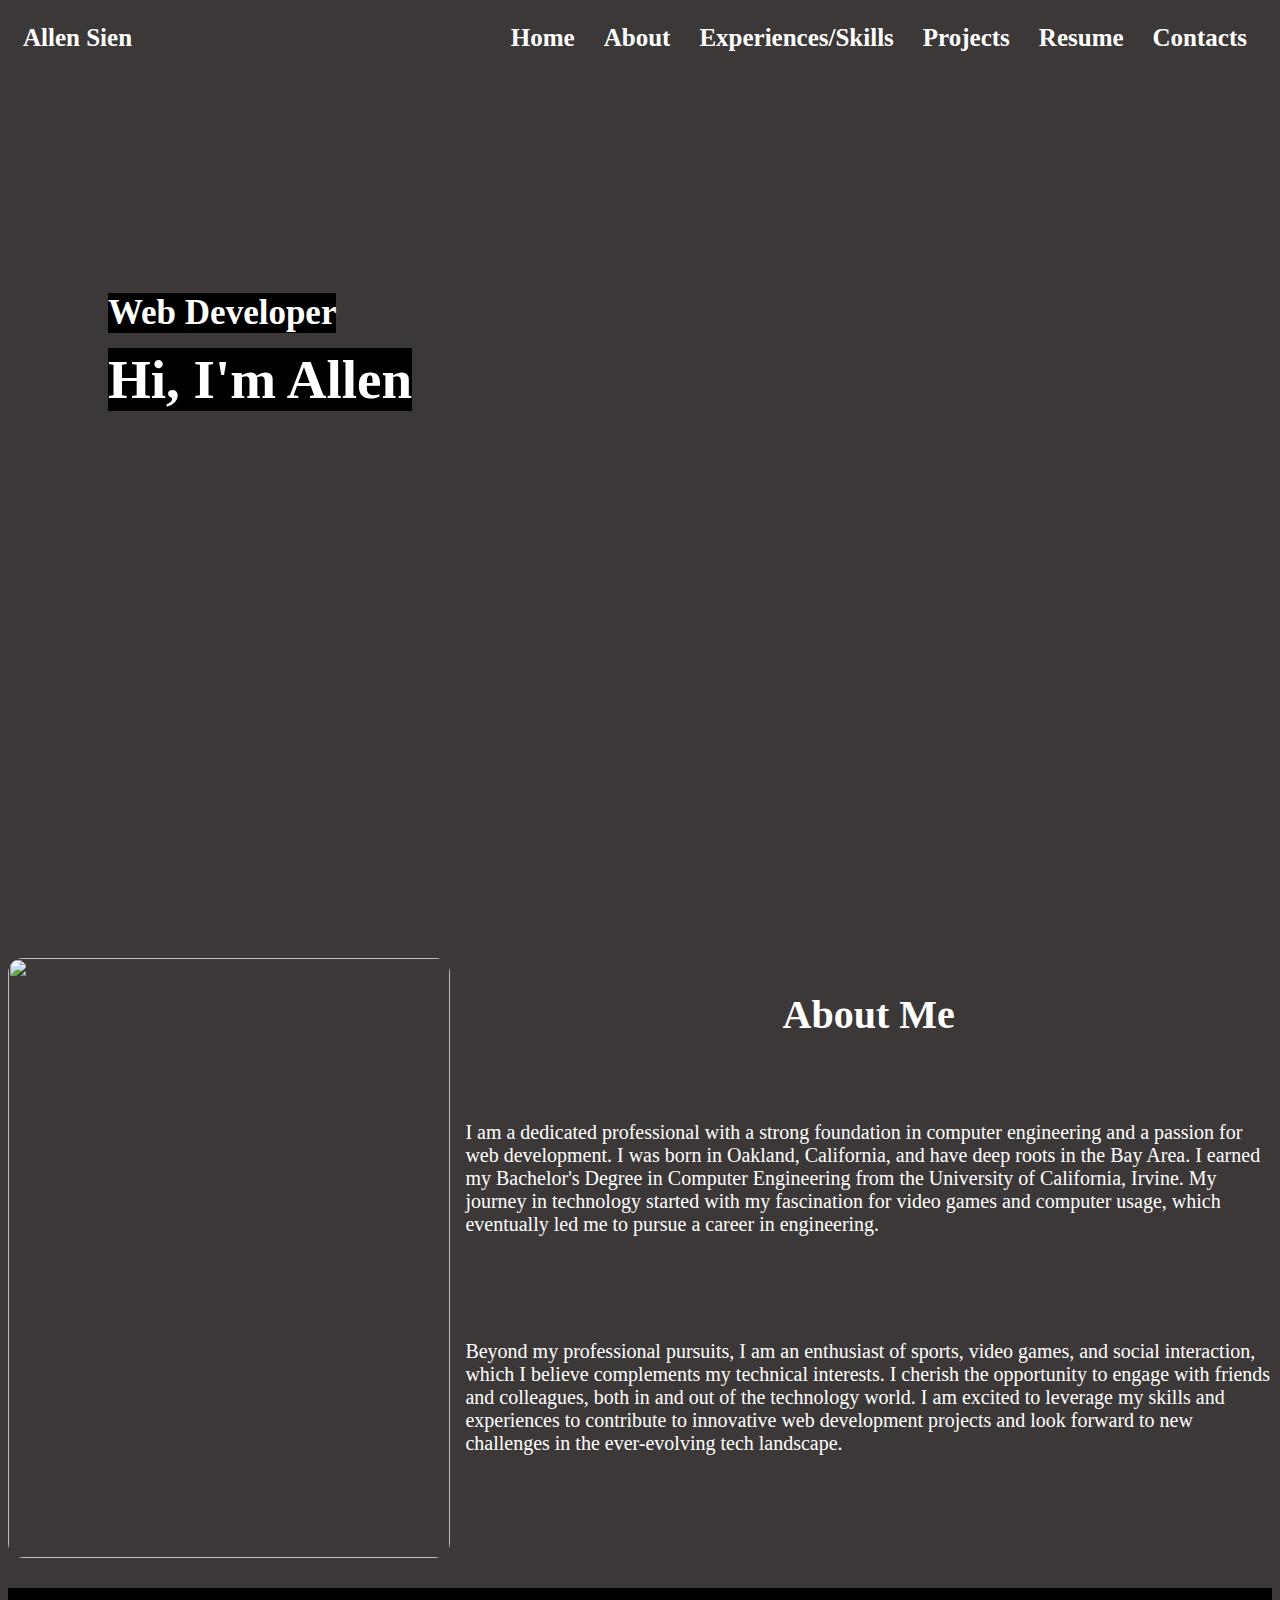
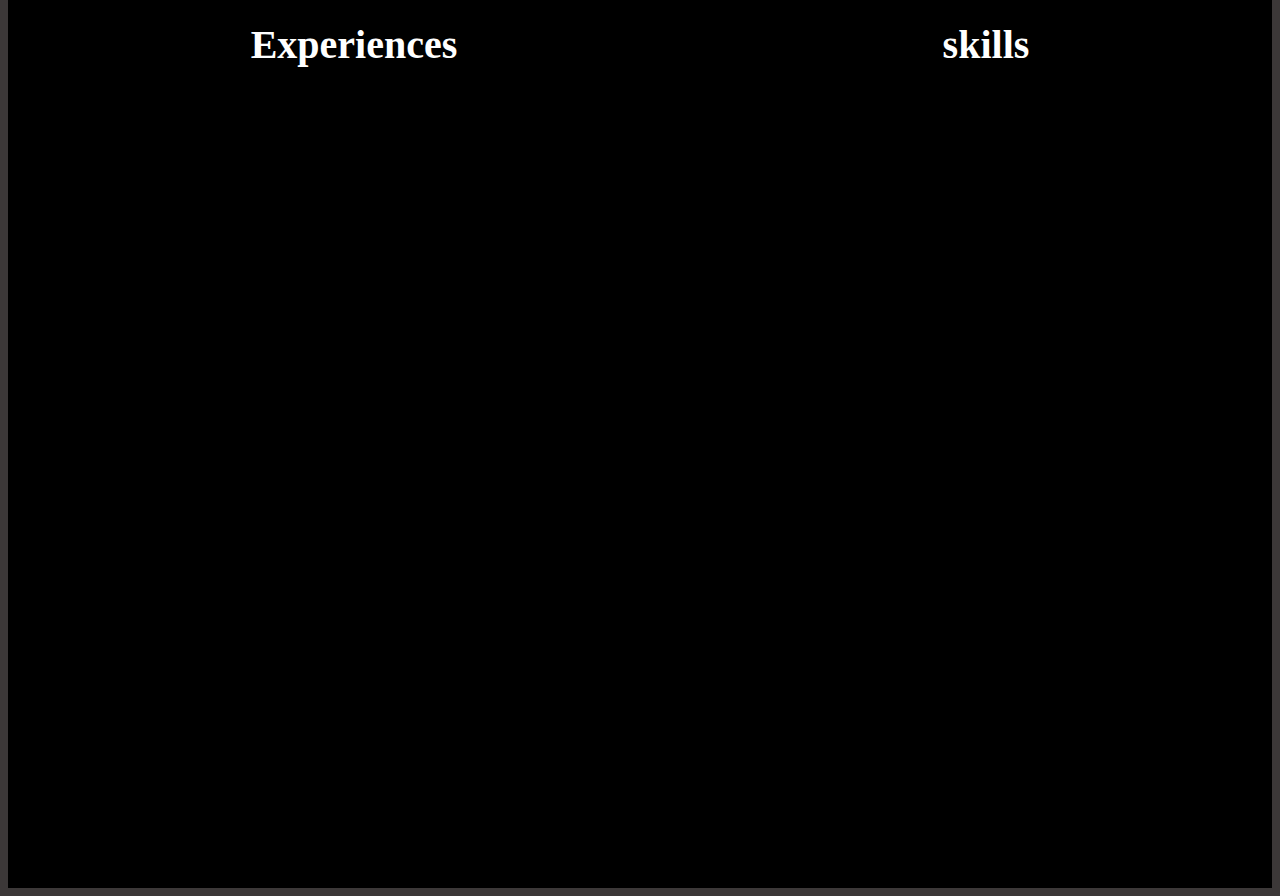
==== portfolio.html @ d99a71c3 "About me info added" ====
<!DOCTYPE html>
<html lang="en">
<head>
  <meta charset="UTF-8">
  <meta name="viewport" content="width=device-width, initial-scale=1.0">
  <title>Allen's Portfolio</title>

  <link rel="stylesheet" href="portfolio.css">
</head>

<body>
  <header>

    <div id = header-container>
      <nav>
        <div id = "logo">Allen Sien</div>
        <ul>
          <li><a href="#">Home</a></li>
          <li><a href="#">About</a></li>
          <li><a href="#">Experiences/Skills</a></li>
          <li><a href="#">Projects</a></li>
          <li><a href="#">Resume</a></li>
          <li><a href="#">Contacts</a></li>
        </ul>
      </nav>
      
      <div id="intro">
        <p>Web Developer</p>
        <h1>Hi, I'm Allen</h1>
        
      </div>
    </div>
    
  </header>
  
  <main>
    <!------------ About section  -------->
    <div id="about-section">

      <div id="PFP"> 
        <img src="Photos/Portrait.jpg" alt="">
      </div>

      <div class="about">
        <h2 class = "about-title">About Me</h2>
        <p>
          I am a dedicated professional with a strong foundation in computer engineering and a passion for web development. I was born in Oakland, California, and have deep roots in the Bay Area. I earned my Bachelor's Degree in Computer Engineering from the University of California, Irvine. My journey in technology started with my fascination for video games and computer usage, which eventually led me to pursue a career in engineering.
        </p>
        <p>
          Beyond my professional pursuits, I am an enthusiast of sports, video games, and social interaction, which I believe complements my technical interests. I cherish the opportunity to engage with friends and colleagues, both in and out of the technology world. I am excited to leverage my skills and experiences to contribute to innovative web development projects and look forward to new challenges in the ever-evolving tech landscape. 
        </p>
      </div>
    </div>
    <!------------ End of About section  -------->

    <!------------ Experiences/skills section  -------->

    <div id="Experiences-Skills">
    
      <div class="experiences">
        <h2>Experiences</h2>
      </div>
      <div class="skills">
        <h2>skills</h2>
      </div>
    
    
    
    </div>
    




    <!-------- End of Experiences/skills section  ------>

    <!------------ Projects Section  ----------->
    <div id="Projects-section">





    </div>


    <!------------End of Projects Section  ----------->



  </main>

  <script src="portfolio.js"> </script>
</body>
</html>
---- portfolio.css ----
body{
  background-color:rgb(60, 56, 56);
  color: white;
}

/* Header section */
#header-container{
  /* background-color: rgb(154, 0, 0); */
  font-weight: bold;
  width: 100%;
  height: 100vh;
/*   margin: calc(50% - 50vw) calc(50% - 50vw);
  padding: calc(50vw - 50%) calc(50vw - 50%); */
  background-image: url(Photos/IMG_4124.JPG);
  background-size: cover; 
  background-position: center;
  
}

nav{
  display: flex;
  align-items: center; 
  justify-content: space-between;
  flex-wrap: wrap;
}

#logo{
  margin-left: 15px;
  font-size: 25px;
}

nav ul li{
  display: inline-block;
  list-style: none;
  margin-right: 25px;
}

nav ul li a{
  color: white;
  text-decoration: none;
  font-size: 25px;
  position: relative;
}

nav ul li a::after{
  content:'';
  width: 0;
  height: 3px;
  background: red;
  position: absolute;
  left: 0;
  bottom: -6px;
  transition: .5s;
}

nav ul li a:hover::after{
  width: 100%;
}

#intro{
  margin-top: 225px;
  margin-left: 100px;
}

#intro p{
  font-size: 35px;
  max-width: max-content;
  background-color: black;
  margin: 0;
}

#intro h1{
  font-size: 55px;
  max-width: max-content;
  background-color: black;
  margin-top: 15px;

}

/* End of Header section */

/* Main section */

/* About section  */

#about-section{
  display: flex;
  flex-direction: row;
  margin-top: 50px;
}

#PFP {
  flex-basis: 35%;
  height: 600px;
  flex-shrink: 0;
}

#PFP img{
  width: 100%;
  height: 600px;
  border-radius: 15px;
  object-fit: contain;
}

.about{
  display: flex;
  flex-wrap: wrap;
  flex-grow: 1;
  justify-content: center;
  margin-left: 15px;
}

h2{
  font-size: 40px;
  margin-bottom: 0;
}

.about p {
  margin-top: 0;
  font-size: 20px;
}

/* End of about section */

/* Experience/Skills section */

#Experiences-Skills{
  background-color: black;
  display: flex;
  flex-direction: row;
  justify-content: space-around;
  margin-top: 30px;
  width: 100%;
  height: 100vh;
/*   margin: calc(50% - 50vw) calc(50% - 50vw); */
/*   padding: calc(50vw - 50%) calc(50vw - 50%); */
}




/* End of Experience/Skills section */

/* Scroll bar customization */

/* width */
::-webkit-scrollbar {
  width: 10px;
}

/* Track */
::-webkit-scrollbar-track {
  background: #f1f1f1; 
}
 
/* Handle */
::-webkit-scrollbar-thumb {
  background: #888; 
}

/* Handle on hover */
::-webkit-scrollbar-thumb:hover {
  background: #555; 
}

/* Scroll bar customization */
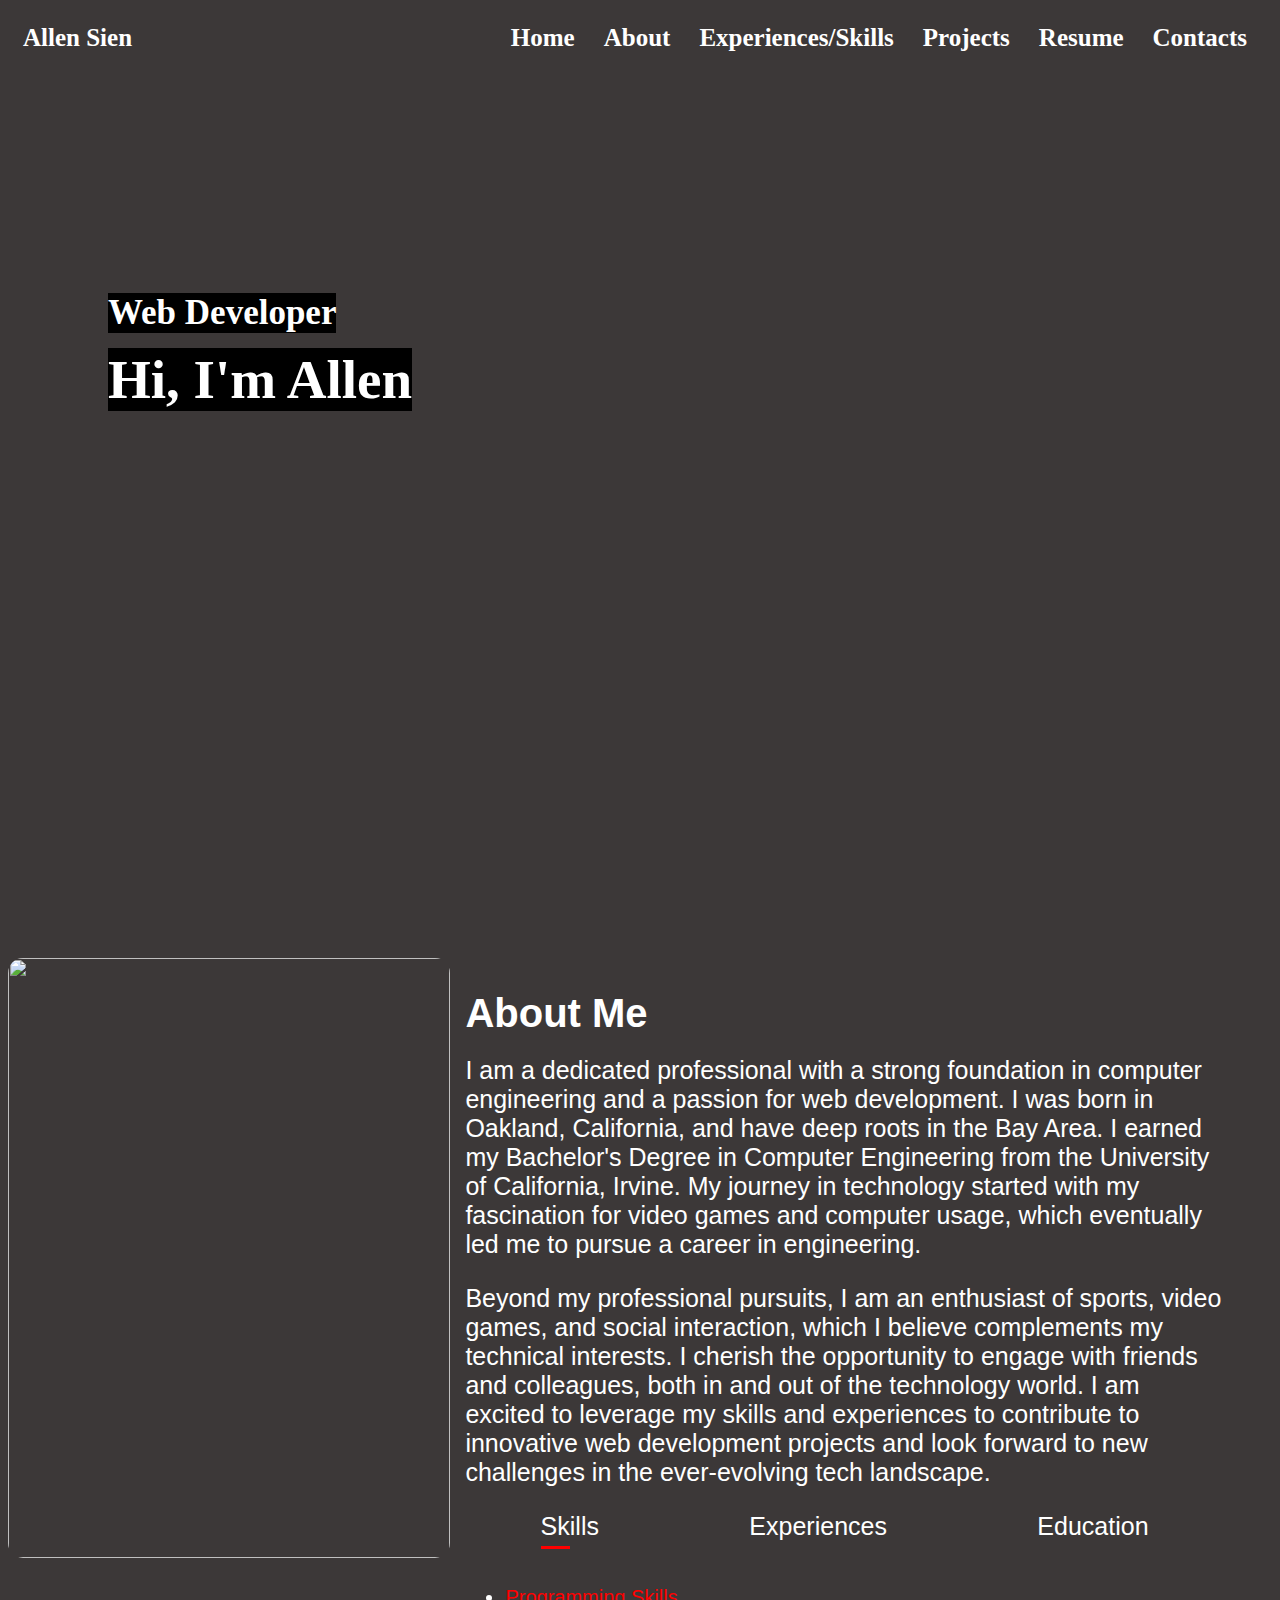
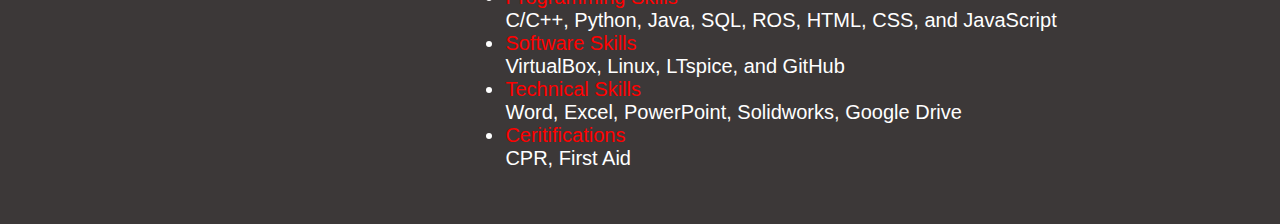
==== commit fbcaf925: "Tabs made" ====
--- a/portfolio.html
+++ b/portfolio.html
@@ -49,26 +49,89 @@
         <p>
           Beyond my professional pursuits, I am an enthusiast of sports, video games, and social interaction, which I believe complements my technical interests. I cherish the opportunity to engage with friends and colleagues, both in and out of the technology world. I am excited to leverage my skills and experiences to contribute to innovative web development projects and look forward to new challenges in the ever-evolving tech landscape. 
         </p>
+
+        <!-- Creating the Tabs -->
+        <div class="tabs">
+          <p class="tab-links active-link"  onclick="changeTab('Skills')">Skills</p>
+          <p class="tab-links"  onclick="changeTab('Experiences')">Experiences</p>
+          <p class="tab-links"  onclick="changeTab('Education')">Education</p>
+        </div>
+        
+        <div class="tab-cont active-cont" id="Skills">
+          <ul>
+            <li>
+              <span style="color: red;">Programming Skills</span> 
+              <br>
+              C/C++, Python, Java, SQL, ROS, HTML, CSS, and JavaScript
+              <br>
+            </li>
+            <li>
+              <span style="color: red;">Software Skills</span> 
+              <br>
+                VirtualBox, Linux, LTspice, and GitHub
+                <br>
+            </li>
+            <li>
+              <span style="color: red;">Technical Skills</span> 
+              <br>
+              Word, Excel, PowerPoint, Solidworks, Google Drive
+              <br>
+            </li>
+            <li>
+              <span style="color: red;">Ceritifications</span> 
+              <br>
+              CPR, First Aid
+              <br>
+            </li>
+          </ul>
+        </div>
+
+        <div class="tab-cont" id="Experiences">
+          <ul>
+            <li>
+              <span style="color: red;">Practice Director for Tennis Club at UCI</span> 
+              <br>
+              Directed games to help players learn tennis and socialize with other members.
+              <br>
+              Brainstormed supplies and reservations needed for a social event to be held.
+              <br>
+            </li>
+            <li>
+              <span style="color: red;">Practice Director for Tennis Club at UCI</span> 
+              <br>
+              Handles the club funds, used for tournaments, fundraisers, socials, and hotels for our competitive team.
+              <br>
+              Emailed different organizations to schedule fundraisers.
+              <br> 
+              Help organize and carry out events.
+              <br>
+              Directed games to help players learn tennis and socialize with other members.
+              <br>
+              Safety officer.
+              <br>
+            </li>
+          </ul>
+        </div>
+
+        <div class="tab-cont" id="Education">
+          <ul>
+            <li>
+              <span style="color: red;">University of California, Irvine </span> 
+              <br>
+              Attended from Sept. 2019 - Jun. 2023
+              <br>
+              Bachelor of Science in Computer Engineering
+               <br>
+            </li>
+          </ul>
+        </div>
+
+
       </div>
     </div>
     <!------------ End of About section  -------->
 
     <!------------ Experiences/skills section  -------->
-
-    <div id="Experiences-Skills">
-    
-      <div class="experiences">
-        <h2>Experiences</h2>
-      </div>
-      <div class="skills">
-        <h2>skills</h2>
-      </div>
-    
-    
-    
-    </div>
-    
-
 
 
 
--- a/portfolio.css
+++ b/portfolio.css
@@ -5,16 +5,13 @@
 
 /* Header section */
 #header-container{
-  /* background-color: rgb(154, 0, 0); */
   font-weight: bold;
   width: 100%;
   height: 100vh;
-/*   margin: calc(50% - 50vw) calc(50% - 50vw);
-  padding: calc(50vw - 50%) calc(50vw - 50%); */
   background-image: url(Photos/IMG_4124.JPG);
   background-size: cover; 
   background-position: center;
-  
+  font-family: Cambria, Cochin, Georgia, Times, 'Times New Roman', serif;
 }
 
 nav{
@@ -87,6 +84,7 @@
   display: flex;
   flex-direction: row;
   margin-top: 50px;
+  font-family:'Franklin Gothic Medium', 'Arial Narrow', Arial, sans-serif;
 }
 
 #PFP {
@@ -103,21 +101,20 @@
 }
 
 .about{
-  display: flex;
-  flex-wrap: wrap;
-  flex-grow: 1;
-  justify-content: center;
+  flex-basis: 60%;
+  display: flex;
+  flex-direction: column;
   margin-left: 15px;
 }
 
 h2{
   font-size: 40px;
-  margin-bottom: 0;
+  margin-bottom: 20px;
 }
 
 .about p {
   margin-top: 0;
-  font-size: 20px;
+  font-size: 25px;
 }
 
 /* End of about section */
@@ -136,8 +133,48 @@
 /*   padding: calc(50vw - 50%) calc(50vw - 50%); */
 }
 
-
-
+.tabs{
+  display: flex;
+  justify-content: space-around;
+
+}
+
+.tab-links{
+  color: white;
+  font-size: 28px;
+  cursor: pointer;
+  position: relative;
+}
+
+.tab-links::after{
+  content:'';
+  width: 0;
+  height: 3px;
+  background: red;
+  position: absolute;
+  left: 0;
+  bottom: -8px;
+  transition: .5s;
+}
+
+.tab-links.active-link::after{
+  width: 50%;
+}
+
+.tab-links:hover::after{
+  width: 100%;
+}
+
+
+.tab-cont {
+  font-size: 20px;
+  height: 250px;
+  display: none;
+}
+
+.active-cont{
+  display:block;
+}
 
 /* End of Experience/Skills section */
 
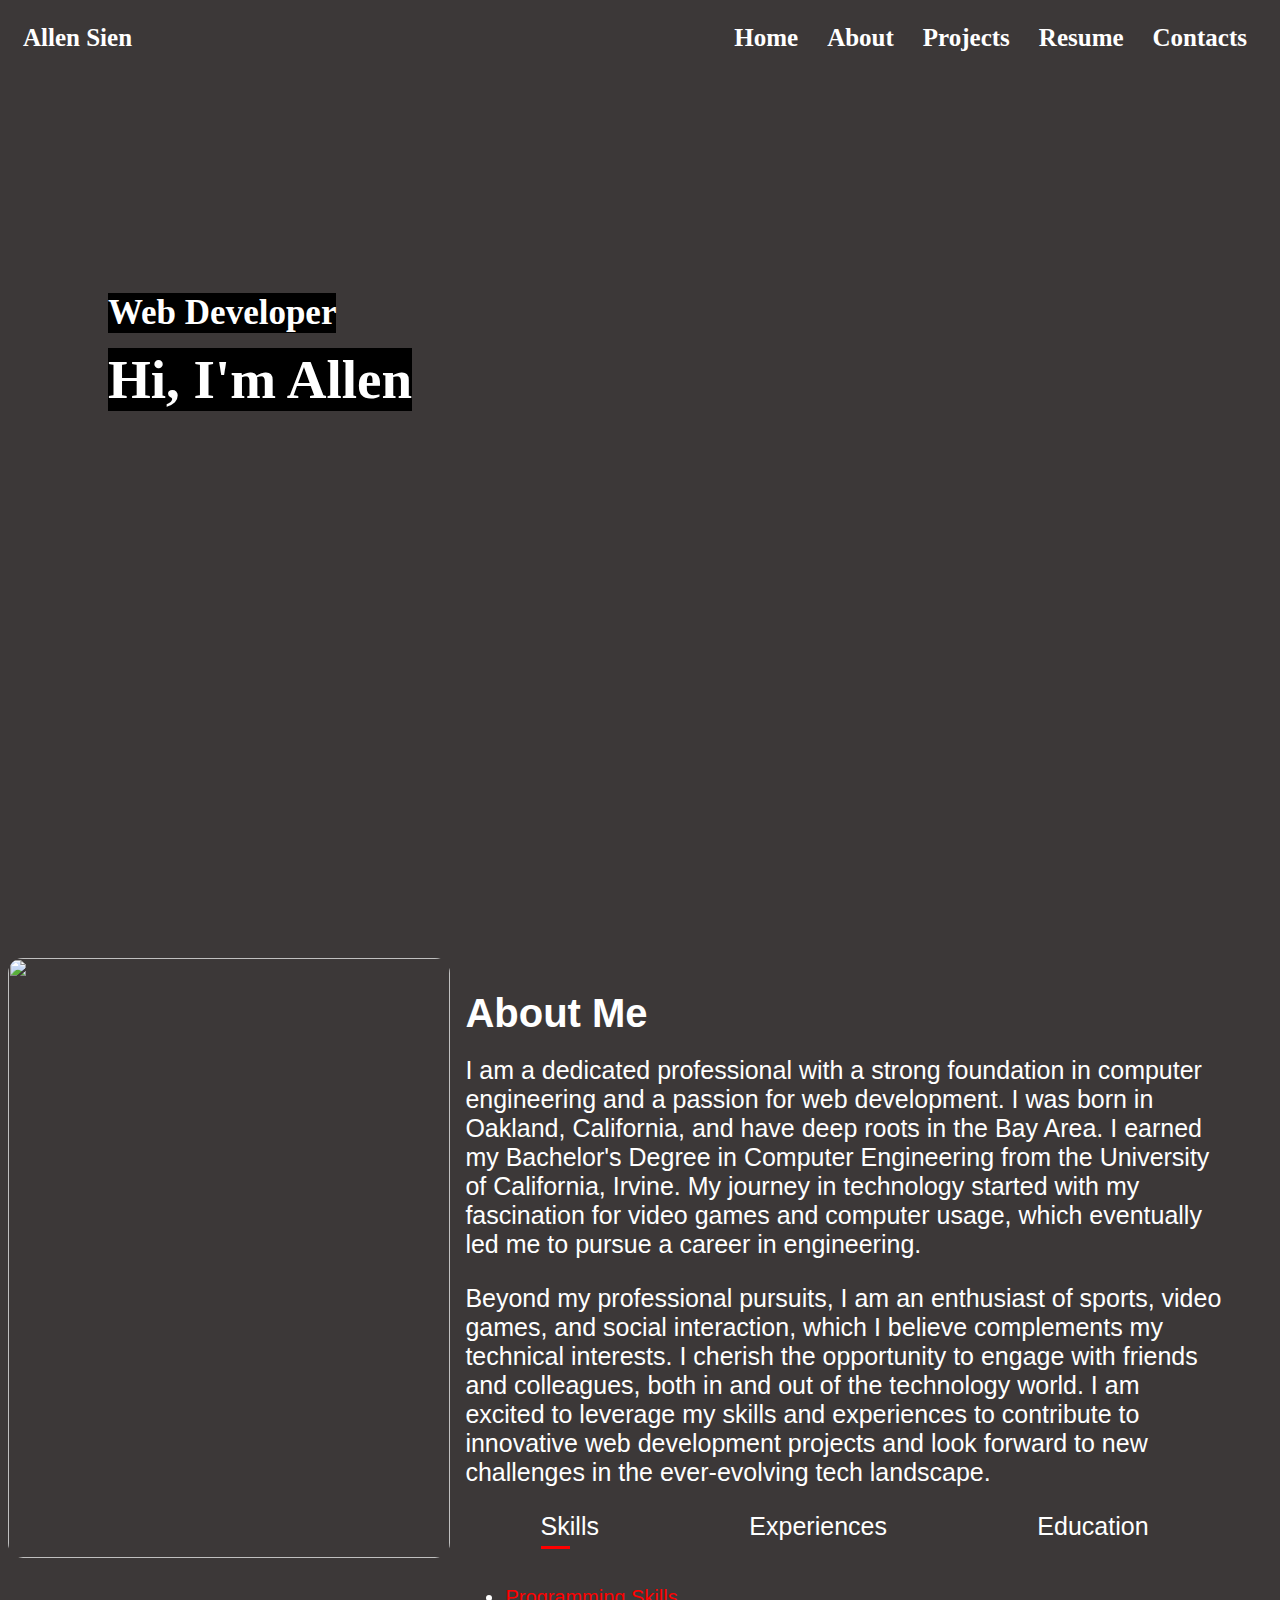
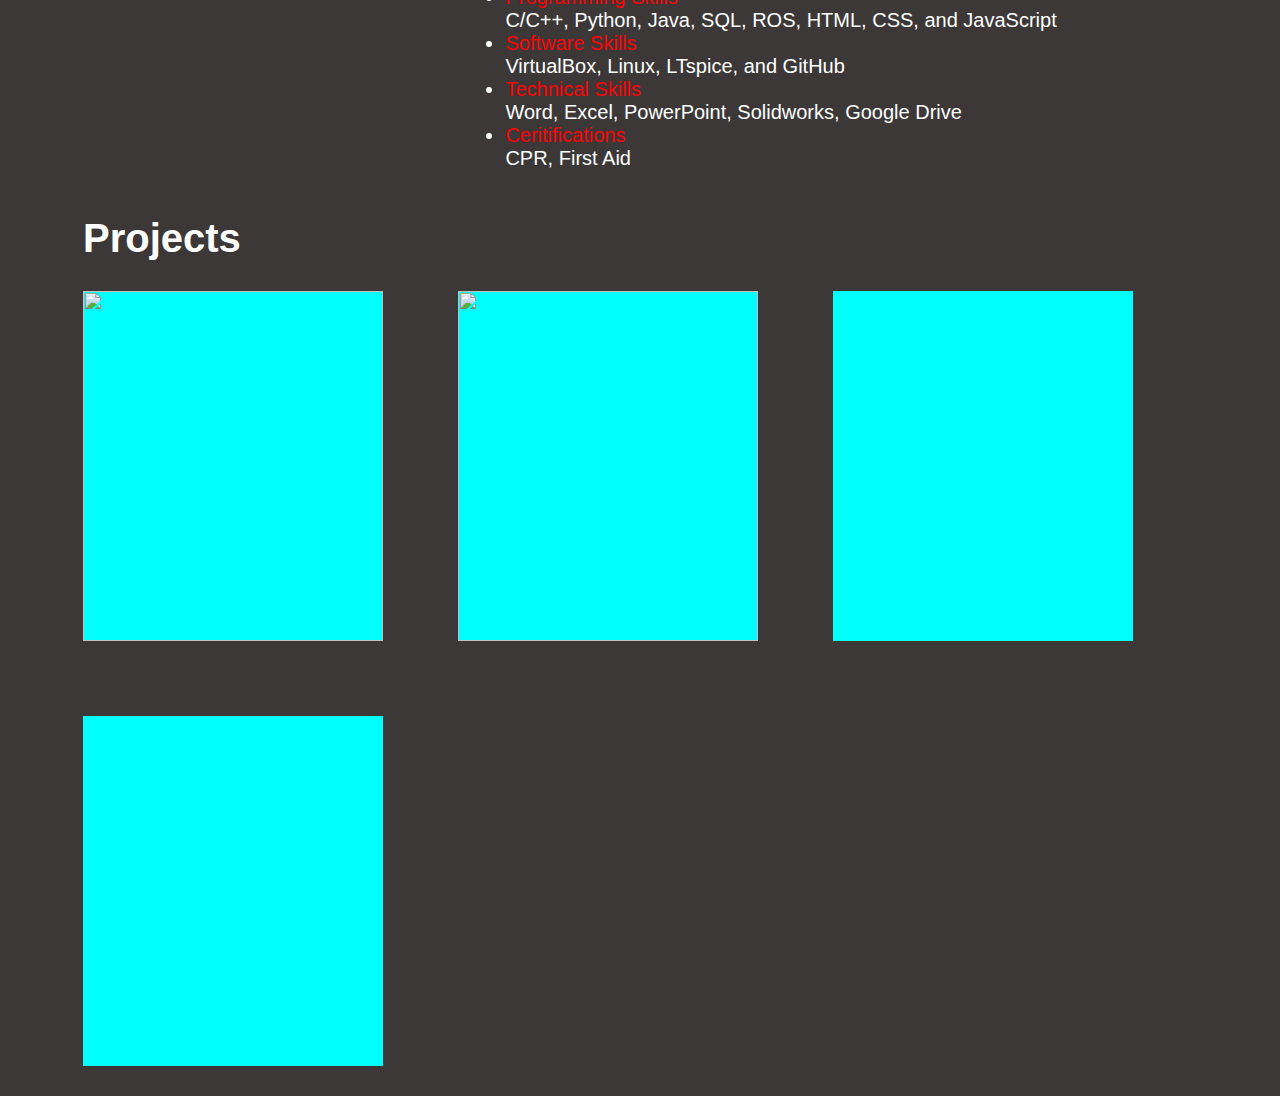
==== commit 54ffd3a6: "added info to wizards chess" ====
--- a/portfolio.html
+++ b/portfolio.html
@@ -17,7 +17,6 @@
         <ul>
           <li><a href="#">Home</a></li>
           <li><a href="#">About</a></li>
-          <li><a href="#">Experiences/Skills</a></li>
           <li><a href="#">Projects</a></li>
           <li><a href="#">Resume</a></li>
           <li><a href="#">Contacts</a></li>
@@ -125,21 +124,53 @@
             </li>
           </ul>
         </div>
-
-
       </div>
     </div>
     <!------------ End of About section  -------->
 
-    <!------------ Experiences/skills section  -------->
+    <!------------ Projects Section  ----------->
+    <div id="Projects-section">
+      <h2 id="Project-title">Projects</h2>
+      <div id="project-grid">
+      
+        <div id="chess" class="projects"> 
+          
+          <a href="https://github.com/Sienallen/Wizards-Chess" target="_blank" rel="noopener noreferrer">
+            <p id = "chess-layer" class="layer" > 
+              Wizard's Chess <br><br>
+              Wizard's Chess is an automated chess robot with an under carriage pulley system that moves a electromagnet that turns on and off to move the pieces.This Chess board allows a player to play on the board against either an AI or another player through that app which sends its moves to the carriage system. The language used in this project was python and kivy was used for the UI.
+              <br><br>
+              Click for GitHub.
+            </p>
+          </a>
+          
+          <img src="Photos/Chess Board.jpg" alt="" class="project-img" class="project-img">
+          
+          
+        
+        </div>
+
+        
+        <div id = "quad" class="projects">
+          
+          <p id = "quad-layer" class="layer"> 
+            Quadcopter <br><br>
+
+          </p>
+          <img src="Photos/Quad.jpg" alt="" class="project-img">
+
+        </div>
+
+        <div id="" class="projects"> 
+        </div>
+        <div id="" class="projects"> </div>
+
+
+        </div> 
 
 
 
-    <!-------- End of Experiences/skills section  ------>
-
-    <!------------ Projects Section  ----------->
-    <div id="Projects-section">
-
+      </div>
 
 
 
--- a/portfolio.css
+++ b/portfolio.css
@@ -178,6 +178,67 @@
 
 /* End of Experience/Skills section */
 
+/* Project Section */
+
+#Projects-section{
+  font-family:'Franklin Gothic Medium', 'Arial Narrow', Arial, sans-serif;
+}
+
+#Project-title{
+  margin: 0 75px;
+
+}
+#project-grid{
+  display: flex; 
+  flex-direction: row;
+  column-gap: 75px;
+  row-gap: 75px;
+  flex-wrap: wrap;
+  margin: 30px 75px;
+
+ /*  grid-template-columns: repeat(3, 300px); 
+  grid-gap: 75px; */
+}
+
+.projects{
+
+}
+
+.project-img{
+  height: 350px;
+  width: 300px;
+}
+
+#project-grid div{
+  width: 300px;
+  height: 350px;
+  background-color: aqua;
+}
+
+.layer{
+  position: absolute;
+  padding-top: 50px;
+  padding-left: 20px;
+  width: 280px;
+  height: 300px;
+  margin-top: 0;
+  color: rgba(0,0,0,0);;
+  background-color: rgba(0,0,0,0);
+  transition: .5s;
+}
+
+.layer:hover{
+  color: rgba(255,255,255,1);
+  background-color: rgba(0,0,0,.7);
+}
+
+/* End of Project Section */
+
+
+
+
+
+
 /* Scroll bar customization */
 
 /* width */
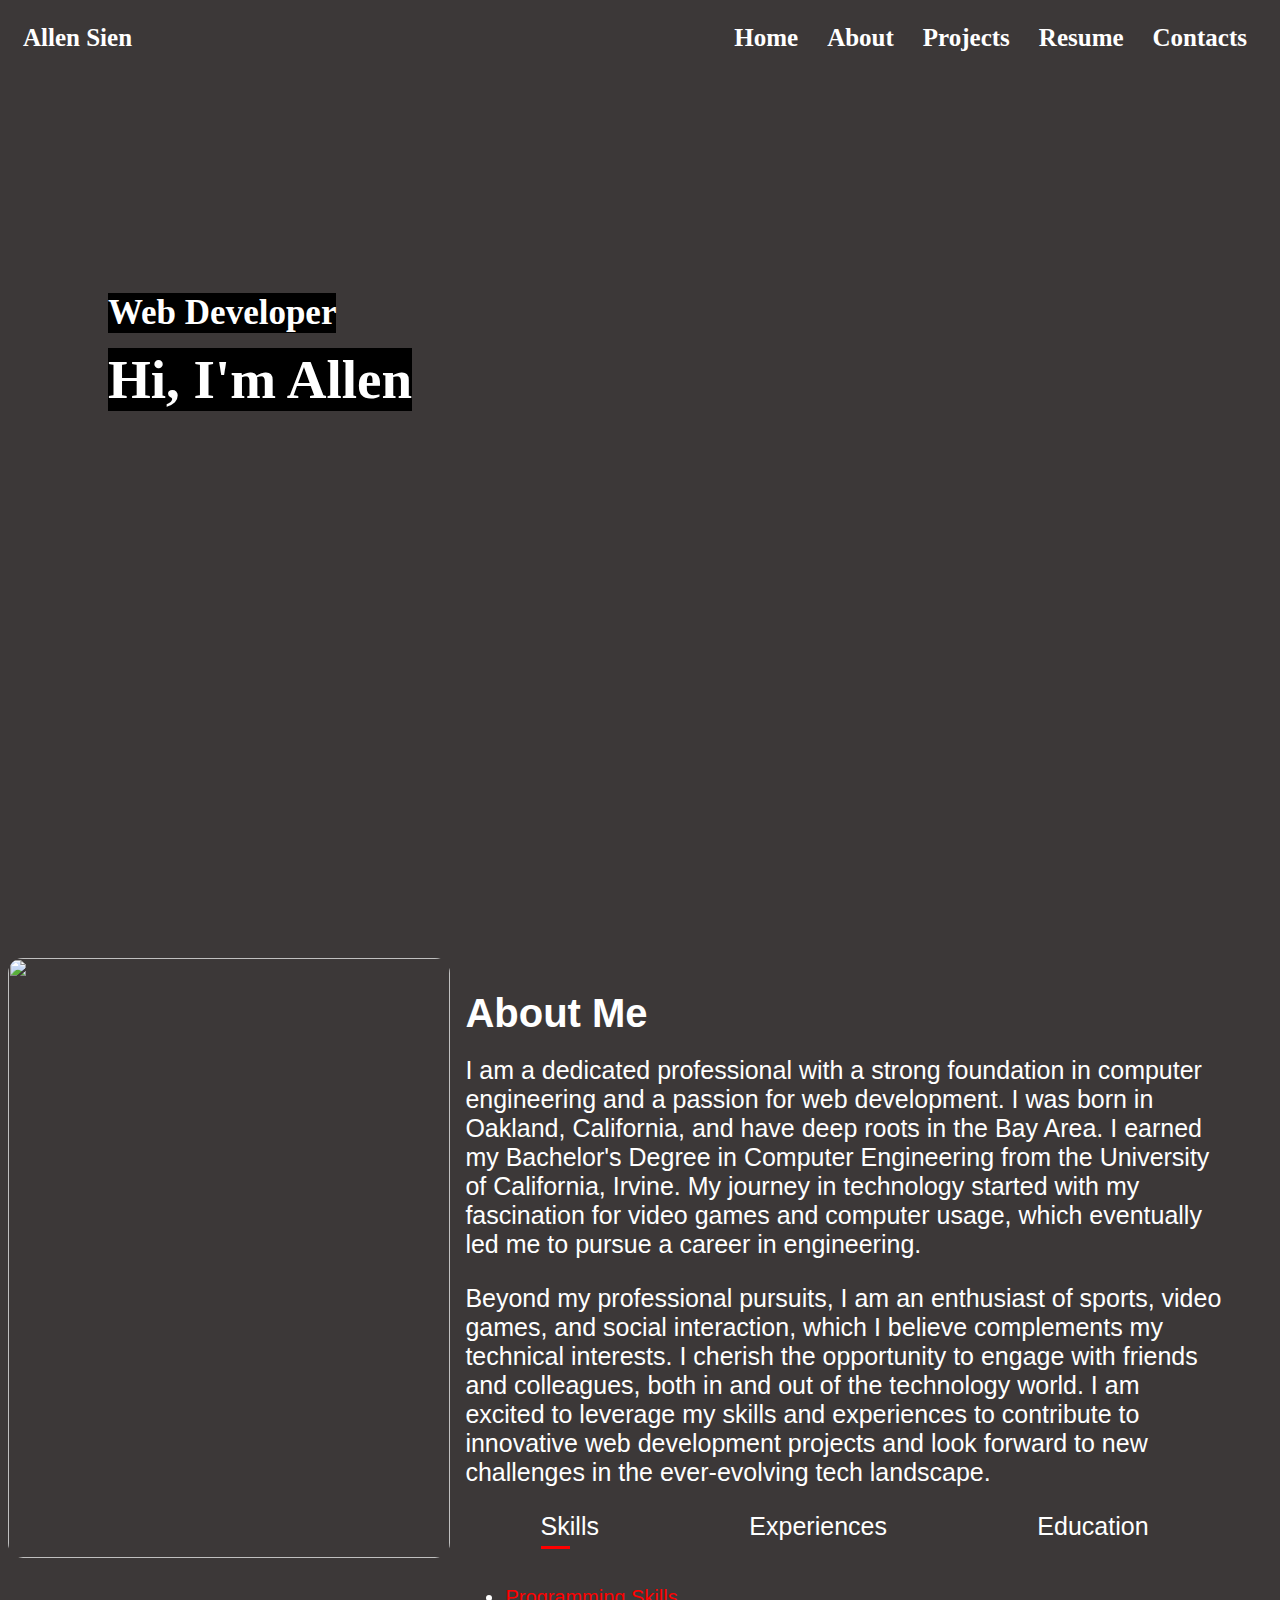
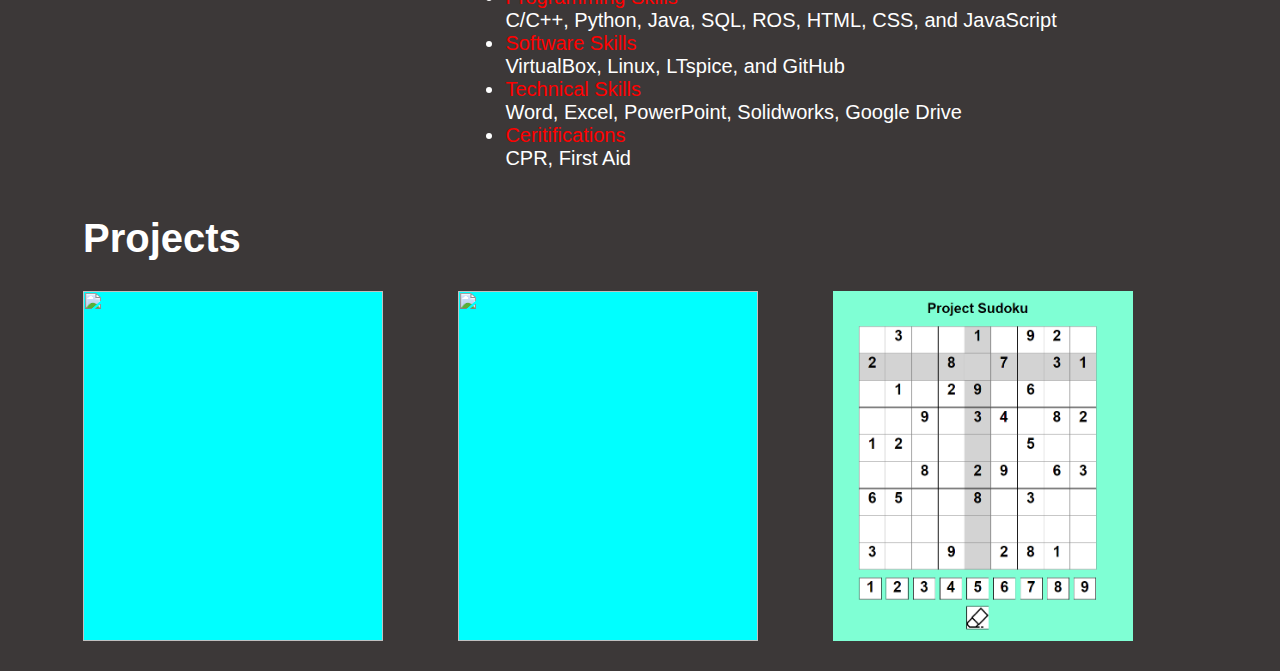
==== commit a685ad7d: "More updates to Project descriptions." ====
--- a/portfolio.html
+++ b/portfolio.html
@@ -140,14 +140,11 @@
               Wizard's Chess <br><br>
               Wizard's Chess is an automated chess robot with an under carriage pulley system that moves a electromagnet that turns on and off to move the pieces.This Chess board allows a player to play on the board against either an AI or another player through that app which sends its moves to the carriage system. The language used in this project was python and kivy was used for the UI.
               <br><br>
-              Click for GitHub.
+              Click for GitHub Repository.
             </p>
           </a>
           
           <img src="Photos/Chess Board.jpg" alt="" class="project-img" class="project-img">
-          
-          
-        
         </div>
 
         
@@ -155,30 +152,42 @@
           
           <p id = "quad-layer" class="layer"> 
             Quadcopter <br><br>
+            Made in an engineering class. A 3D model of Quadcopter was designed through SolidWorks. Different parts were cut, measured, and bent to size to minimize errors. 
 
           </p>
           <img src="Photos/Quad.jpg" alt="" class="project-img">
 
         </div>
 
-        <div id="" class="projects"> 
+        <div id="" class="Sudoku"> 
+
+          <a href="https://github.com/Sienallen/Sudoku" target="_blank" rel="noopener noreferrer">
+          <p id = "Sudoku-layer" class="layer"> 
+            Sudoku <br><br>
+            The Sudoku game was designed using HTML and CSS and the features were implemented through JavaScript.
+            
+            <br><br>
+              Click for GitHub Repository.
+          </p>
+          </a>
+          <img src="Photos/Sudoku.png" alt="" class="project-img">
         </div>
-        <div id="" class="projects"> </div>
-
-
-        </div> 
-
 
 
       </div>
 
+    </div>
 
+    <!------------End of Projects Section  ----------->
 
+    <div id="Resume">
 
     </div>
 
 
-    <!------------End of Projects Section  ----------->
+
+
+
 
 
 
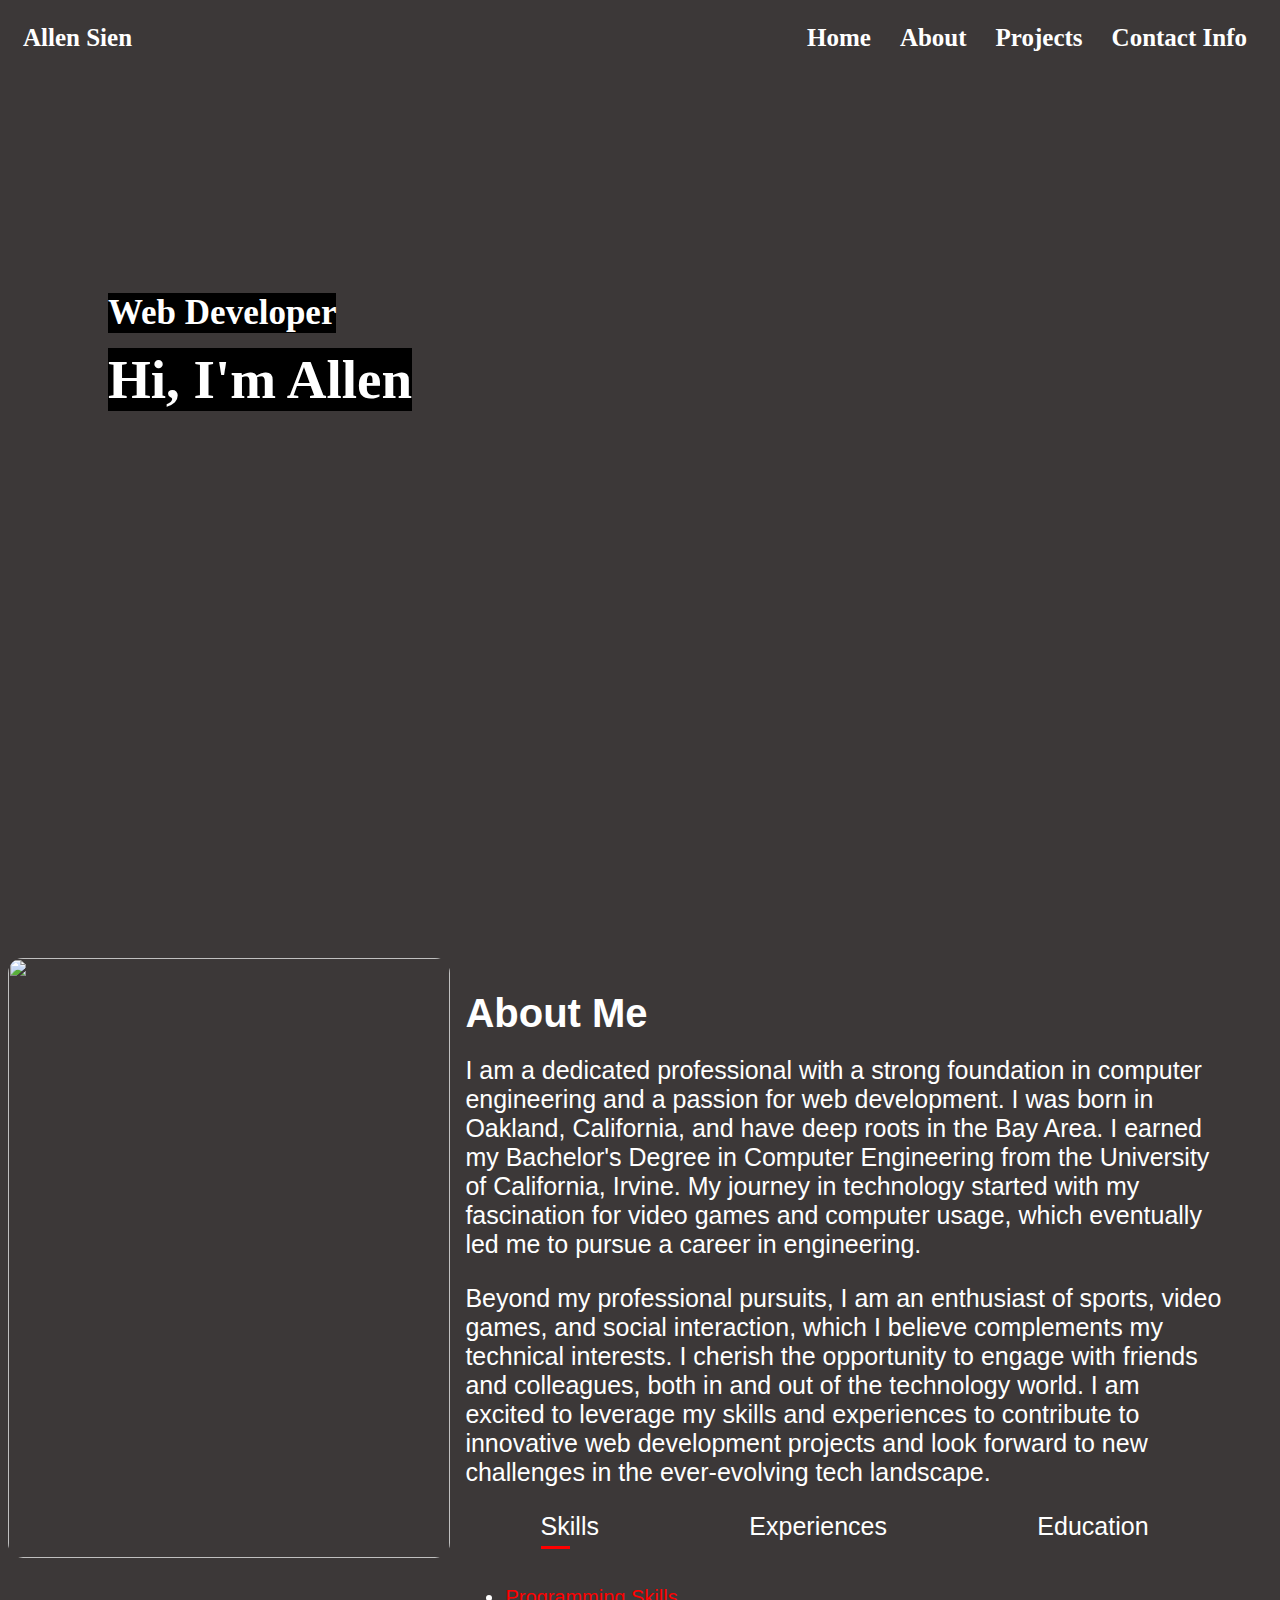
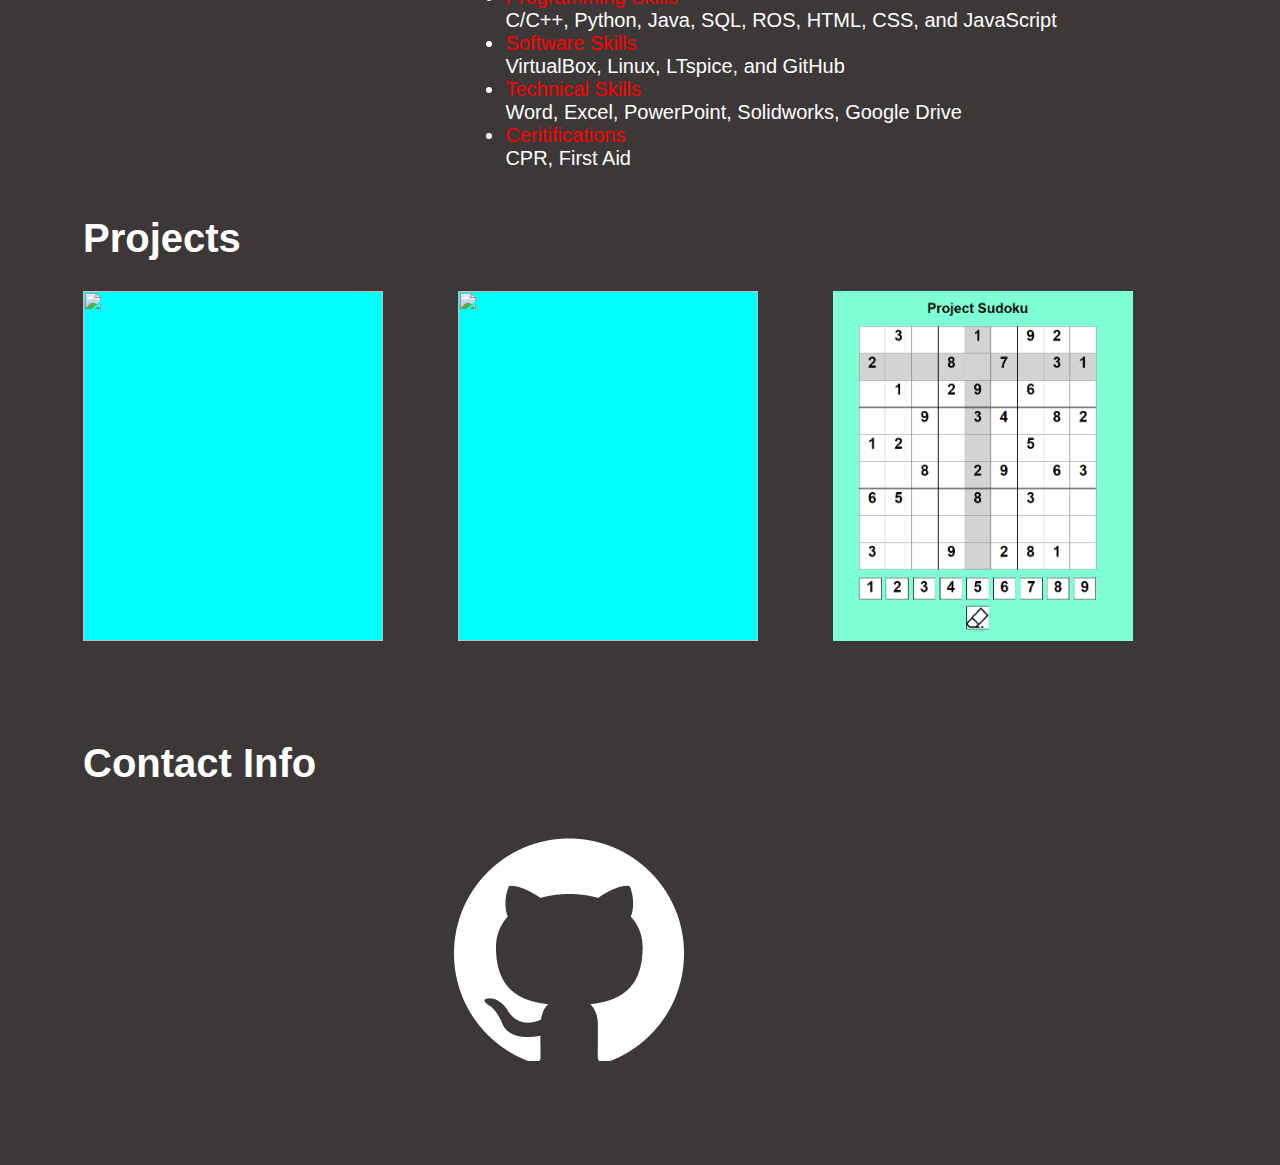
==== commit f0ce2683: "PFP" ====
--- a/portfolio.html
+++ b/portfolio.html
@@ -18,8 +18,7 @@
           <li><a href="#">Home</a></li>
           <li><a href="#">About</a></li>
           <li><a href="#">Projects</a></li>
-          <li><a href="#">Resume</a></li>
-          <li><a href="#">Contacts</a></li>
+          <li><a href="#">Contact Info</a></li>
         </ul>
       </nav>
       
@@ -178,21 +177,38 @@
 
     </div>
 
-    <!------------End of Projects Section  ----------->
-
-    <div id="Resume">
-
-    </div>
-
-
-
-
-
+  <!------------End of Projects Section  ----------->
+
+
+  <!----------  Contact Info Section -------------->
+
+  <div id="Contact-Info">
+
+    <h2 id="Contact-title">Contact Info</h2>
+    <div id="profiles">
+
+      <div class="badge-base LI-profile-badge" data-locale="en_US" data-size="medium" data-theme="dark" data-type="VERTICAL" data-vanity="sienallen" data-version="v1"><a class="badge-base__link LI-simple-link" href="https://www.linkedin.com/in/sienallen?trk=profile-badge"></a></div>
+    
+      <div id="github-profile">
+        <a href="https://github.com/Sienallen" target="_blank" rel="noopener noreferrer">
+          <img src="Photos/github-mark-white.png" alt="Github_Logo">
+        </a>
+        
+      </div>
+
+    </div>
+    
+    
+  </div>
+
+
+  <!---------- End of Contact Info Section  ------------>
 
 
 
   </main>
 
   <script src="portfolio.js"> </script>
+  <script src="https://platform.linkedin.com/badges/js/profile.js" async defer type="text/javascript"></script>
 </body>
 </html>--- a/portfolio.css
+++ b/portfolio.css
@@ -198,10 +198,6 @@
 
  /*  grid-template-columns: repeat(3, 300px); 
   grid-gap: 75px; */
-}
-
-.projects{
-
 }
 
 .project-img{
@@ -234,8 +230,37 @@
 
 /* End of Project Section */
 
-
-
+/* Contact Info Section */
+
+#Contact-Info{
+  font-family:'Franklin Gothic Medium', 'Arial Narrow', Arial, sans-serif;
+  margin: 100px 75px;
+}
+
+
+#Contact-title{
+ margin-bottom: 50px;
+}
+
+#profiles{
+  display:grid;
+  grid-template-columns: repeat(3, 1fr);
+}
+
+/* 
+@media (max-width: 768px){
+  profiles{
+    grid-template-columns: repeat(2, 1fr);
+  }
+}
+
+@media (max-width: 480){
+  profiles{
+    grid-template-columns: repeat(1, 1fr);
+  }
+}
+ */
+/* End of Contact Info Section */
 
 
 
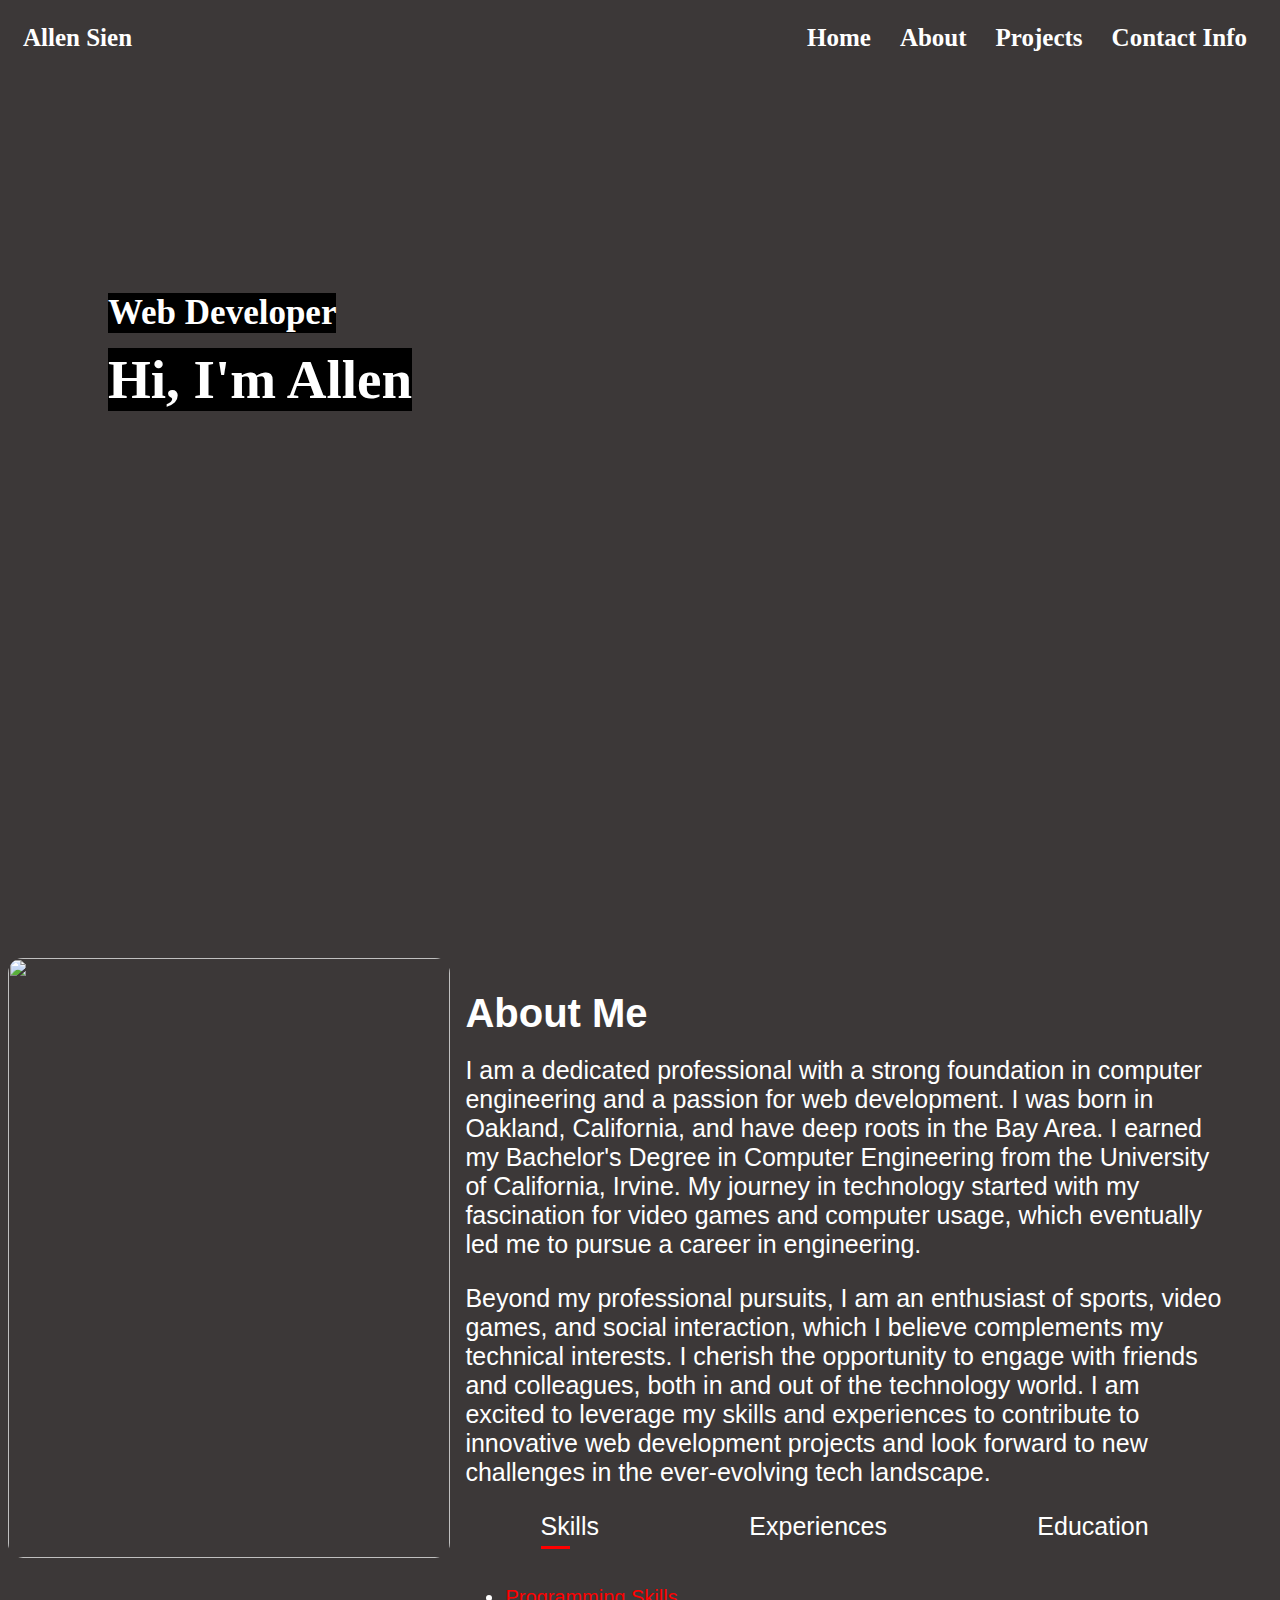
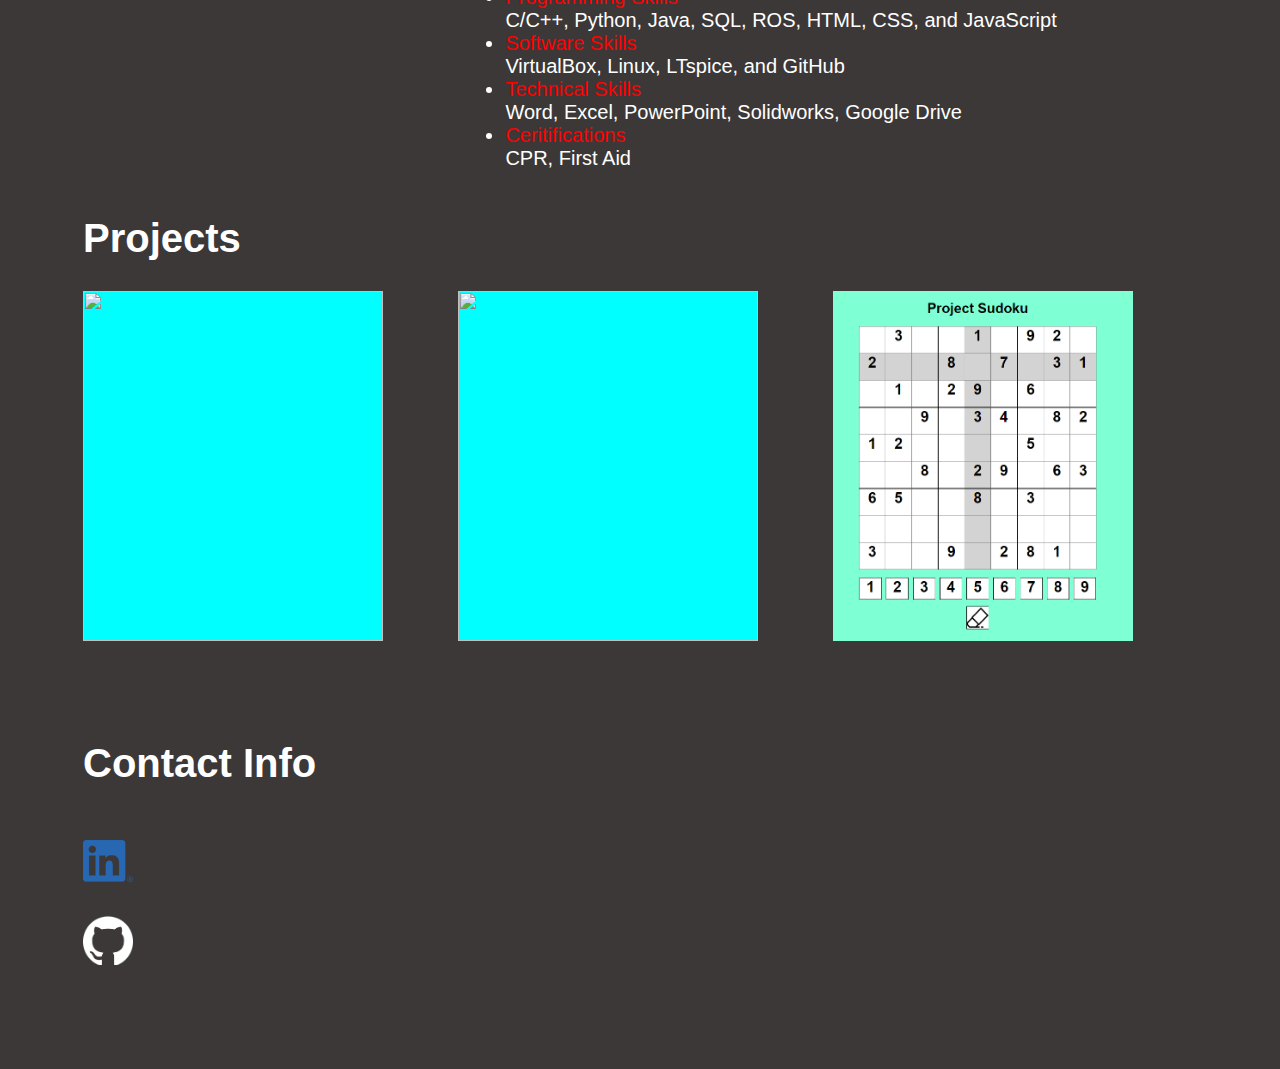
==== commit a1ddfa62: "updates" ====
--- a/portfolio.html
+++ b/portfolio.html
@@ -187,11 +187,16 @@
     <h2 id="Contact-title">Contact Info</h2>
     <div id="profiles">
 
-      <div class="badge-base LI-profile-badge" data-locale="en_US" data-size="medium" data-theme="dark" data-type="VERTICAL" data-vanity="sienallen" data-version="v1"><a class="badge-base__link LI-simple-link" href="https://www.linkedin.com/in/sienallen?trk=profile-badge"></a></div>
-    
-      <div id="github-profile">
+      
+      <div id="Linkedin-profile">
         <a href="https://github.com/Sienallen" target="_blank" rel="noopener noreferrer">
-          <img src="Photos/github-mark-white.png" alt="Github_Logo">
+          <img src="Photos/LI-In-Bug.png" alt="Github_Logo" class="logo">
+        </a>
+      </div>
+
+     <div id="github-profile" >
+        <a href="https://github.com/Sienallen" target="_blank" rel="noopener noreferrer">
+          <img src="Photos/github-mark-white.png" alt="Github_Logo" class="logo">
         </a>
         
       </div>
@@ -209,6 +214,6 @@
   </main>
 
   <script src="portfolio.js"> </script>
-  <script src="https://platform.linkedin.com/badges/js/profile.js" async defer type="text/javascript"></script>
+
 </body>
 </html>--- a/portfolio.css
+++ b/portfolio.css
@@ -243,9 +243,18 @@
 }
 
 #profiles{
-  display:grid;
-  grid-template-columns: repeat(3, 1fr);
-}
+  display:flex;
+  flex-direction: column;
+  row-gap: 25px;
+}
+
+.logo{
+  width: 50px;
+  height: 50px;
+  object-fit: contain;
+}
+
+/* End of Contact Info Section */
 
 /* 
 @media (max-width: 768px){
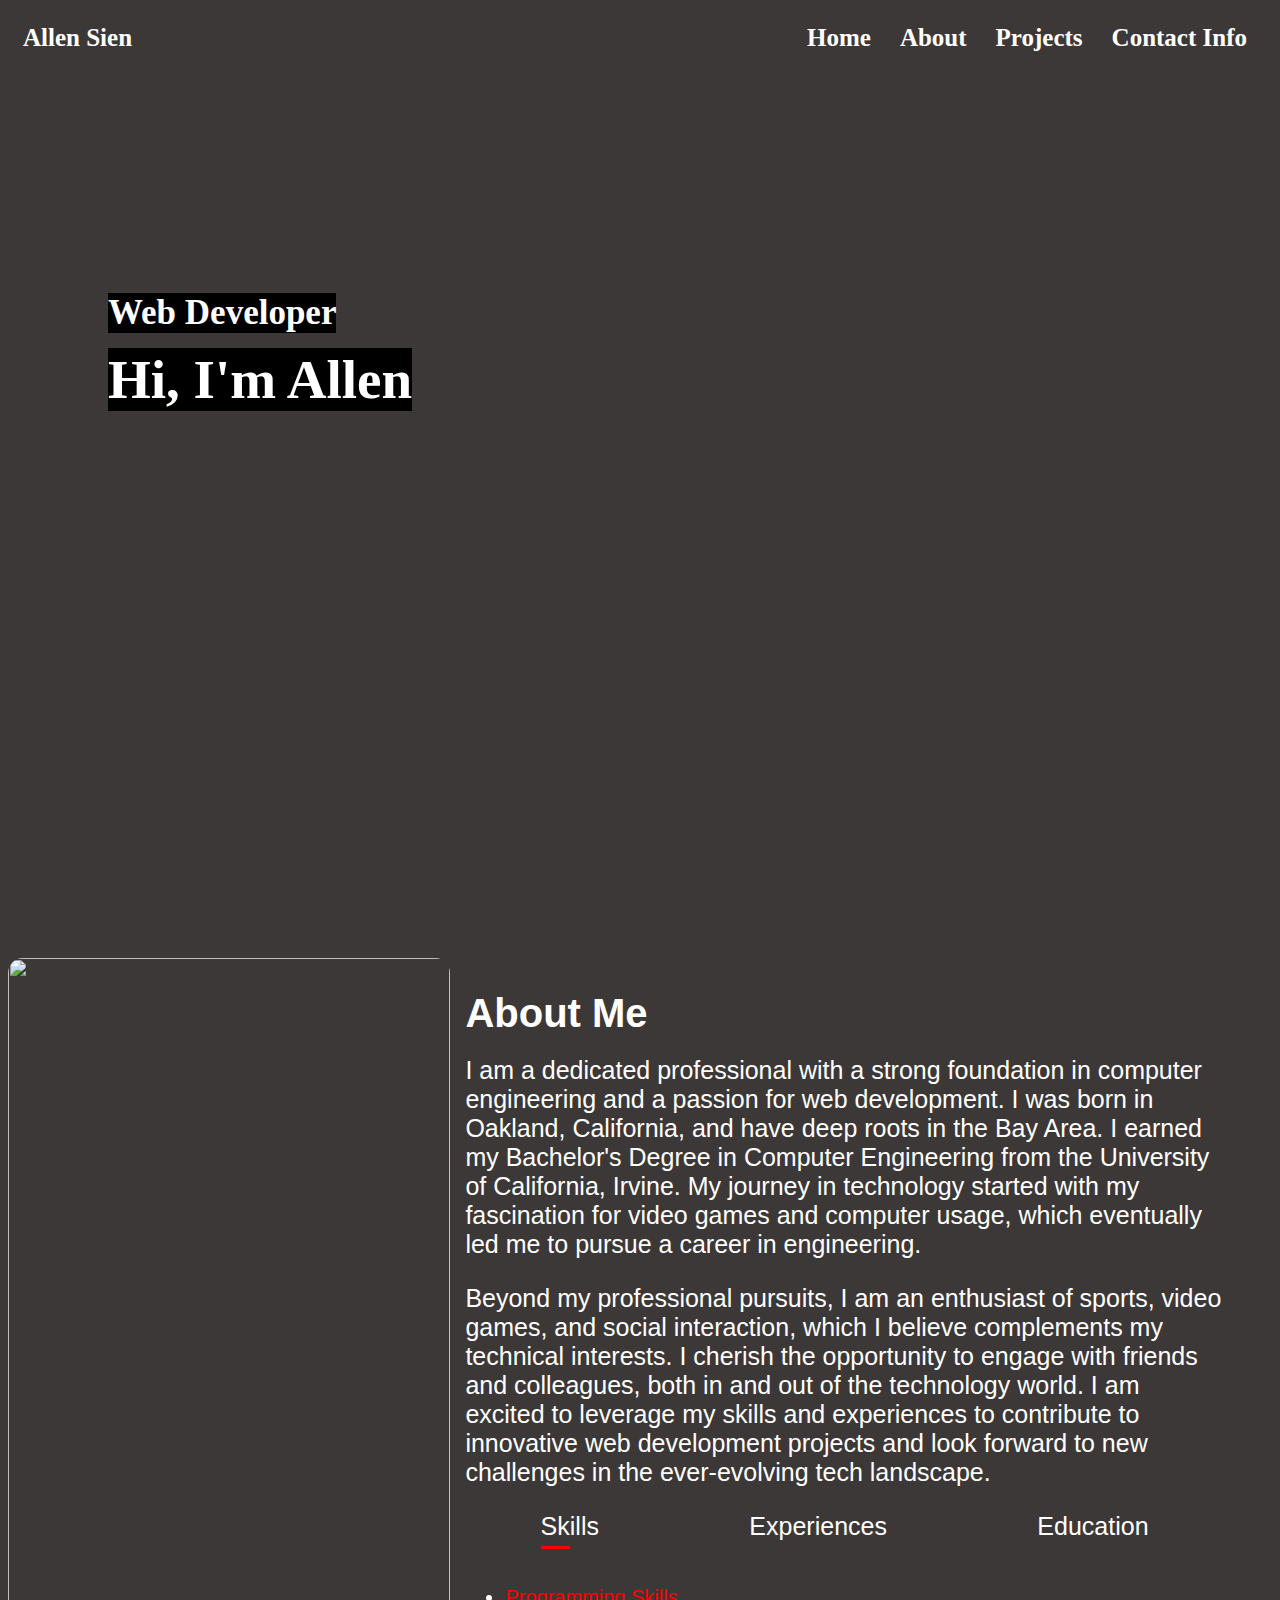
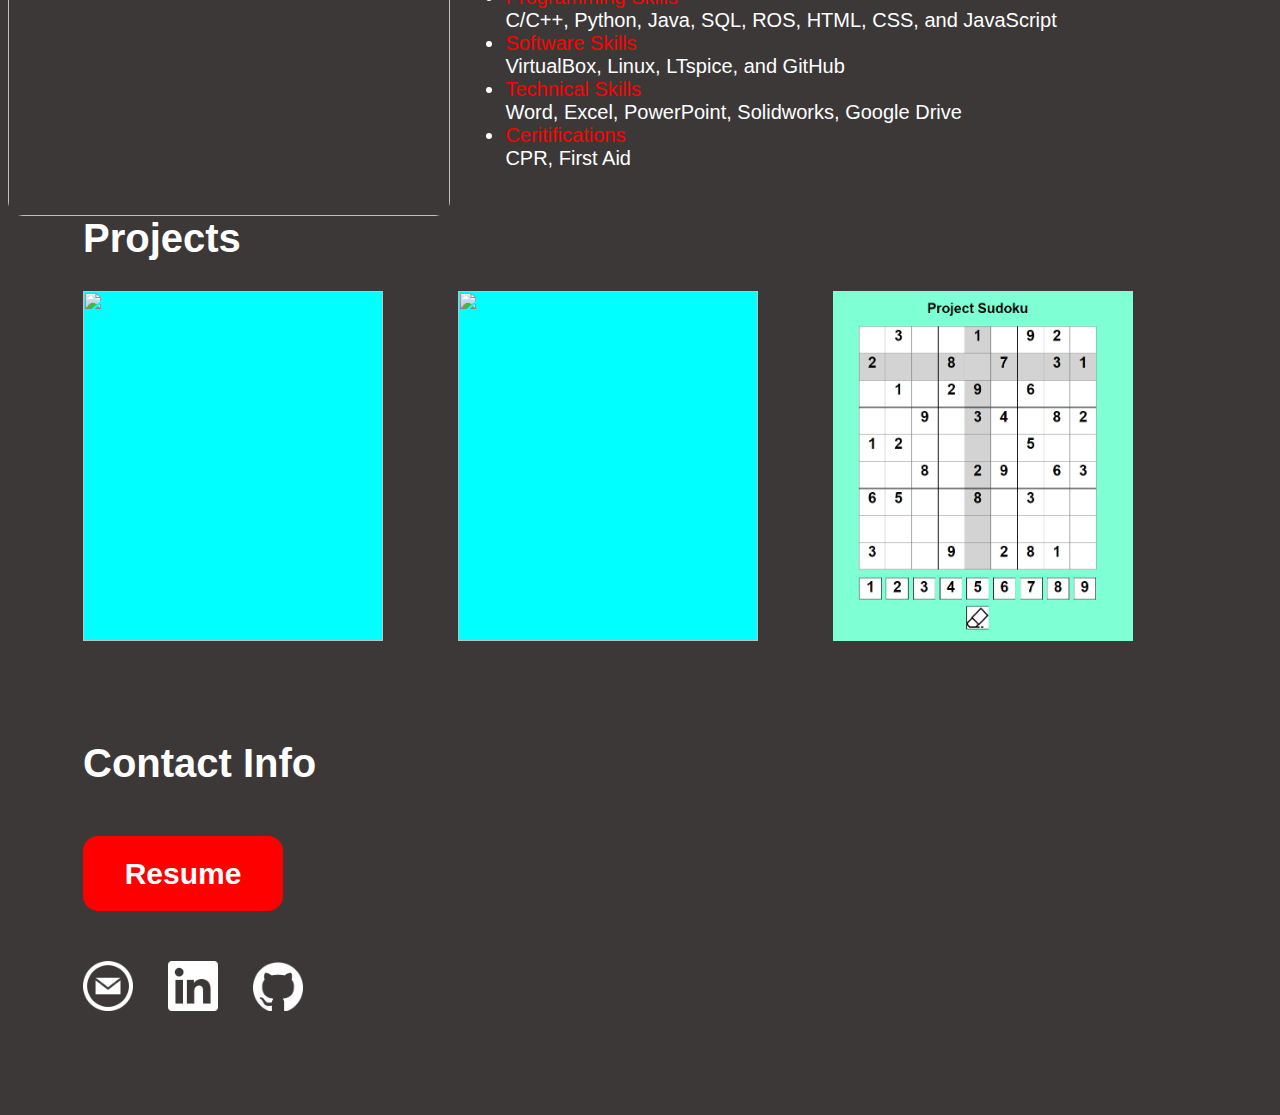
==== commit 0fcc4575: "contacts complete" ====
--- a/portfolio.html
+++ b/portfolio.html
@@ -15,10 +15,10 @@
       <nav>
         <div id = "logo">Allen Sien</div>
         <ul>
-          <li><a href="#">Home</a></li>
-          <li><a href="#">About</a></li>
-          <li><a href="#">Projects</a></li>
-          <li><a href="#">Contact Info</a></li>
+          <li><a href="#header-container">Home</a></li>
+          <li><a href="#about-section">About</a></li>
+          <li><a href="#Projects-section">Projects</a></li>
+          <li><a href="#Contact-section">Contact Info</a></li>
         </ul>
       </nav>
       
@@ -40,7 +40,7 @@
       </div>
 
       <div class="about">
-        <h2 class = "about-title">About Me</h2>
+        <h2 class = "about-title"> About Me </h2>
         <p>
           I am a dedicated professional with a strong foundation in computer engineering and a passion for web development. I was born in Oakland, California, and have deep roots in the Bay Area. I earned my Bachelor's Degree in Computer Engineering from the University of California, Irvine. My journey in technology started with my fascination for video games and computer usage, which eventually led me to pursue a career in engineering.
         </p>
@@ -182,15 +182,26 @@
 
   <!----------  Contact Info Section -------------->
 
-  <div id="Contact-Info">
+  <div id="Contact-section">
 
     <h2 id="Contact-title">Contact Info</h2>
+
+    <div id="Resume">
+      <a href="PDF/Sien_Allen_Resume.pdf" target="_blank" rel="noopener noreferrer">
+        <button id="Resume-button">Resume</button>
+      </a>
+
     <div id="profiles">
 
-      
+      <div id="Email-profile">
+        <a href="mailto: abc@example.com" target="_blank" rel="noopener noreferrer">
+          <img src="Photos/White Email.png" alt="Email_Logo" class="logo">
+        </a>
+      </div>
+
       <div id="Linkedin-profile">
-        <a href="https://github.com/Sienallen" target="_blank" rel="noopener noreferrer">
-          <img src="Photos/LI-In-Bug.png" alt="Github_Logo" class="logo">
+        <a href="https://www.linkedin.com/in/sienallen/" target="_blank" rel="noopener noreferrer">
+          <img src="Photos/In-White-128.png" alt="Github_Logo" class="logo">
         </a>
       </div>
 
@@ -200,9 +211,12 @@
         </a>
         
       </div>
-
-    </div>
+      
+
+    </div>
+
     
+
     
   </div>
 
--- a/portfolio.css
+++ b/portfolio.css
@@ -12,6 +12,10 @@
   background-size: cover; 
   background-position: center;
   font-family: Cambria, Cochin, Georgia, Times, 'Times New Roman', serif;
+}
+
+html{
+  scroll-behavior: smooth;
 }
 
 nav{
@@ -83,19 +87,19 @@
 #about-section{
   display: flex;
   flex-direction: row;
+  flex-wrap: wrap;
   margin-top: 50px;
   font-family:'Franklin Gothic Medium', 'Arial Narrow', Arial, sans-serif;
 }
 
 #PFP {
   flex-basis: 35%;
-  height: 600px;
   flex-shrink: 0;
 }
 
 #PFP img{
   width: 100%;
-  height: 600px;
+  height: 100%;
   border-radius: 15px;
   object-fit: contain;
 }
@@ -174,6 +178,23 @@
 
 .active-cont{
   display:block;
+}
+
+
+
+
+#Resume-button{
+  margin-bottom: 50px;
+  background-color: rgb(255, 0, 0);
+  color: white;
+  border-radius: 15px;
+  border: none;
+  height: 75px;
+  width: 200px;
+  cursor: pointer;
+  font-size: 30px;
+  font-weight: bold;
+
 }
 
 /* End of Experience/Skills section */
@@ -232,7 +253,7 @@
 
 /* Contact Info Section */
 
-#Contact-Info{
+#Contact-section{
   font-family:'Franklin Gothic Medium', 'Arial Narrow', Arial, sans-serif;
   margin: 100px 75px;
 }
@@ -242,10 +263,32 @@
  margin-bottom: 50px;
 }
 
+
+.contact-list{
+  padding: 0;
+  margin: 0;
+  margin-bottom: 30px;
+  list-style-type: none;
+
+}
+
+#email{
+  background: url(Photos/iconmonstr-email-10-240.png) no-repeat ;
+  background-size: 28px;
+  background-position: 10px;
+  height:30px;
+  padding-top: 10px;
+  padding-left: 45px;
+
+}
+
+
+
+
 #profiles{
   display:flex;
-  flex-direction: column;
-  row-gap: 25px;
+  flex-direction: row;
+  column-gap: 35px;
 }
 
 .logo{
@@ -255,6 +298,14 @@
 }
 
 /* End of Contact Info Section */
+
+
+/* css for smaller screens */
+
+@media (max-width: 600px){
+  
+}
+
 
 /* 
 @media (max-width: 768px){
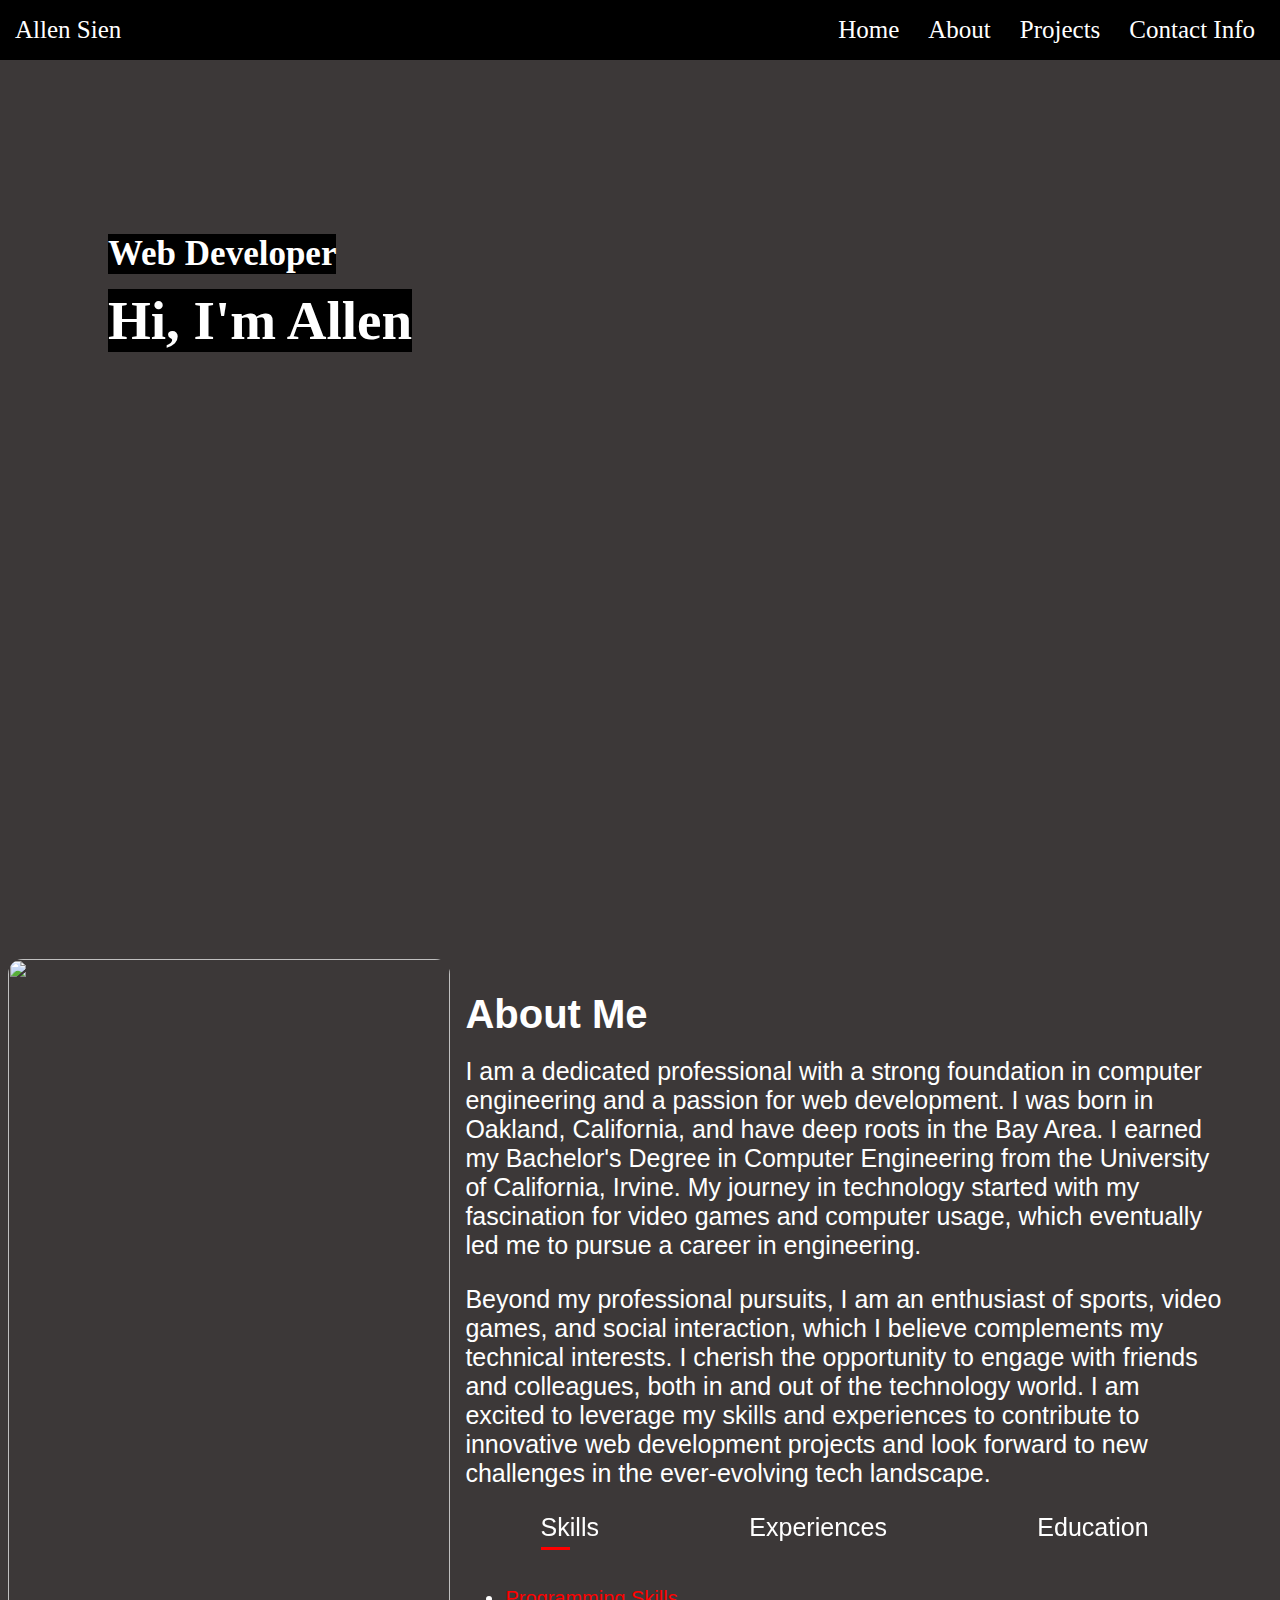
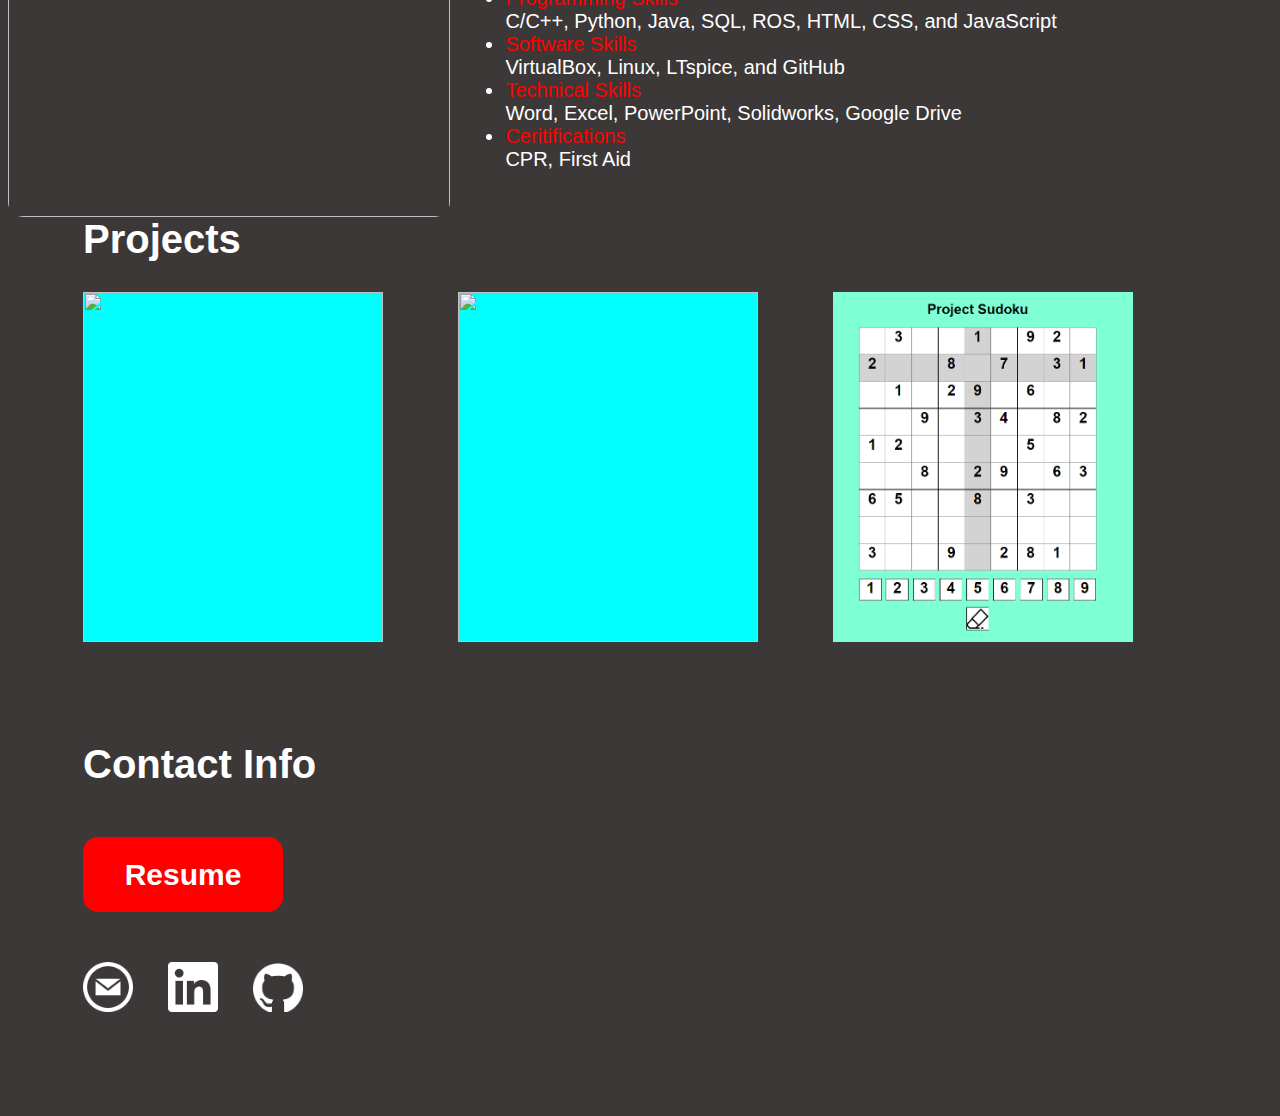
==== commit 30612333: "Nav bar update" ====
--- a/portfolio.html
+++ b/portfolio.html
@@ -11,7 +11,7 @@
 <body>
   <header>
 
-    <div id = header-container>
+    <div id = "header-container">
       <nav>
         <div id = "logo">Allen Sien</div>
         <ul>
@@ -22,18 +22,34 @@
         </ul>
       </nav>
       
-      <div id="intro">
+     <!--  <div id="intro">
         <p>Web Developer</p>
         <h1>Hi, I'm Allen</h1>
         
-      </div>
+      </div> -->
     </div>
     
   </header>
   
   <main>
+    <!------------ Intro section  -------->
+
+    <div id="background-img" class="section">
+      
+      <div id="intro">
+        <p>Web Developer</p>
+        <h1>Hi, I'm Allen</h1>
+        
+      </div>
+    </div>
+
+
+
+    <!------------ End of Intro section  -------->
+
+
     <!------------ About section  -------->
-    <div id="about-section">
+    <div id="about-section" class="section">
 
       <div id="PFP"> 
         <img src="Photos/Portrait.jpg" alt="">
@@ -128,7 +144,7 @@
     <!------------ End of About section  -------->
 
     <!------------ Projects Section  ----------->
-    <div id="Projects-section">
+    <div id="Projects-section" class="section">
       <h2 id="Project-title">Projects</h2>
       <div id="project-grid">
       
@@ -182,7 +198,7 @@
 
   <!----------  Contact Info Section -------------->
 
-  <div id="Contact-section">
+  <div id="Contact-section" class="section">
 
     <h2 id="Contact-title">Contact Info</h2>
 
--- a/portfolio.css
+++ b/portfolio.css
@@ -3,31 +3,53 @@
   color: white;
 }
 
+/* Main Section */
 /* Header section */
+
 #header-container{
+  position: fixed;
+  top: 0;
+  left: 0;
+  width: 100%;
+  background-color: black;
+  margin-bottom: 0;
+}
+
+
+
+/* #header-container{ */
+#background-img{
+  margin-top: 0;
   font-weight: bold;
   width: 100%;
   height: 100vh;
   background-image: url(Photos/IMG_4124.JPG);
-  background-size: cover; 
+  background-size: 100%; 
   background-position: center;
   font-family: Cambria, Cochin, Georgia, Times, 'Times New Roman', serif;
-}
+  background-attachment: fixed;
+  border-color: red;
+  padding-top: 1px;
+}
+
 
 html{
   scroll-behavior: smooth;
 }
 
 nav{
+  background-color: black;
   display: flex;
   align-items: center; 
   justify-content: space-between;
   flex-wrap: wrap;
-}
+  z-index: 100;
+} 
 
 #logo{
   margin-left: 15px;
   font-size: 25px;
+  margin-bottom: 0;
 }
 
 nav ul li{
@@ -256,6 +278,8 @@
 #Contact-section{
   font-family:'Franklin Gothic Medium', 'Arial Narrow', Arial, sans-serif;
   margin: 100px 75px;
+  width: 100%;
+  
 }
 
 
@@ -299,6 +323,11 @@
 
 /* End of Contact Info Section */
 
+/* End of  Main Section */
+
+
+
+
 
 /* css for smaller screens */
 
